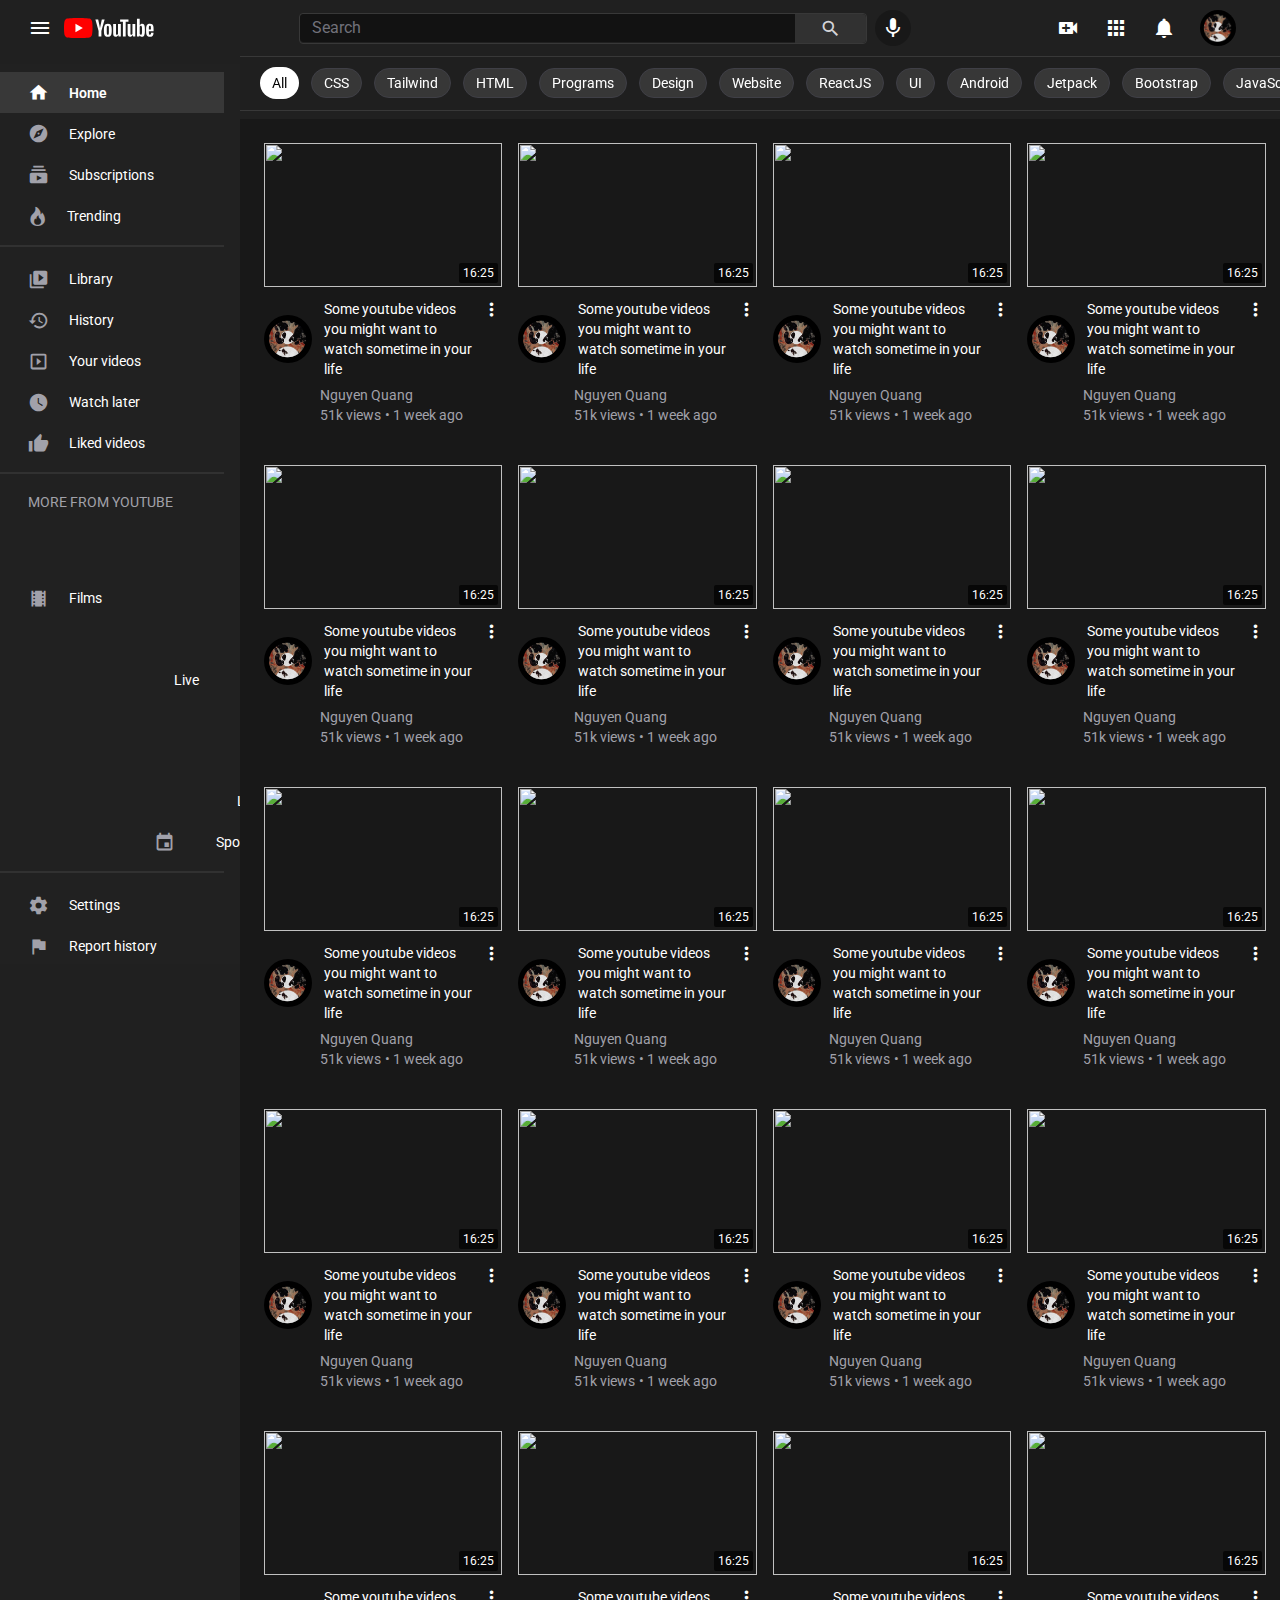
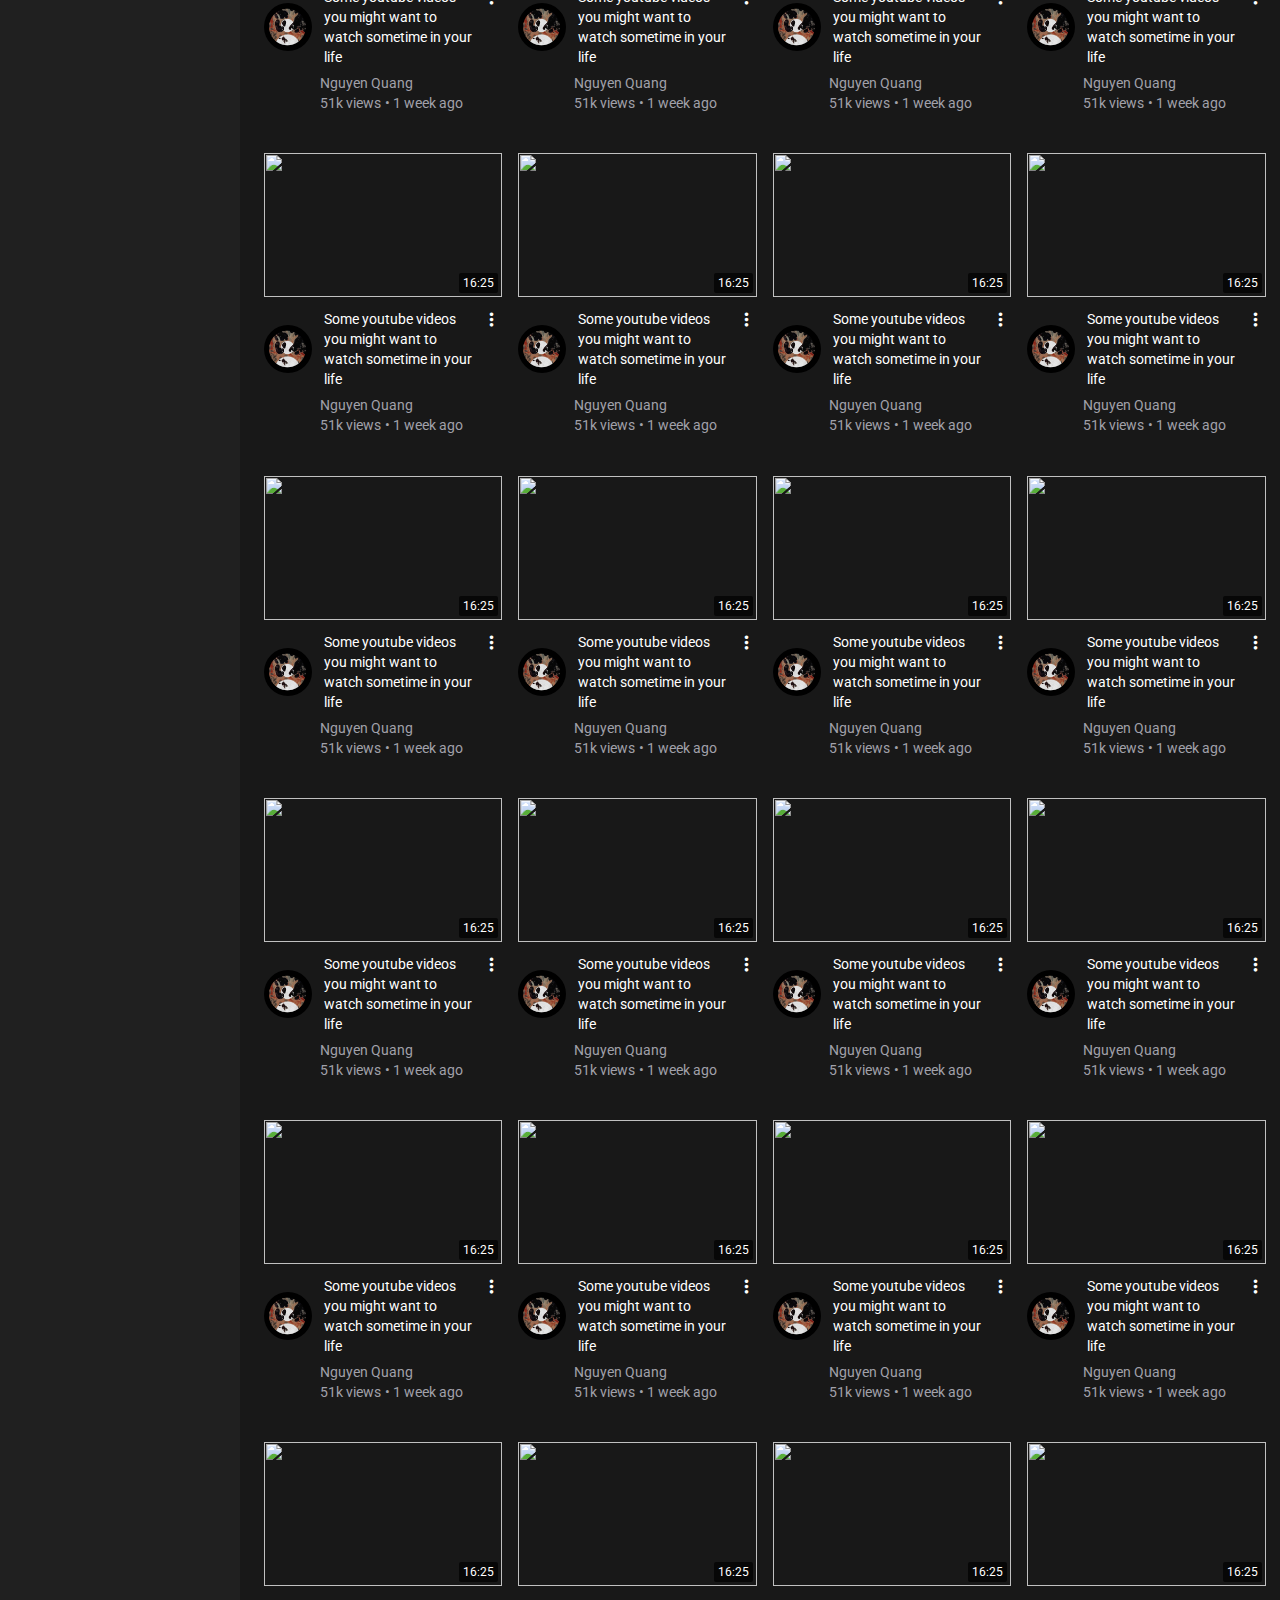
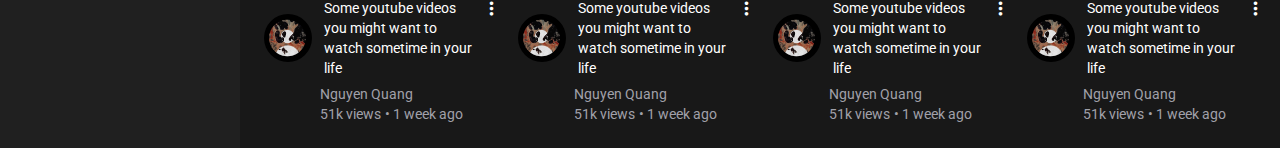
==== YouTube/public/index.html @ 0a393a11 "Initial commit" ====
<!DOCTYPE html>
<html lang="en">
<head>
    <meta charset="UTF-8">
    <meta http-equiv="X-UA-Compatible" content="IE=edge">
    <meta name="viewport" content="width=device-width, initial-scale=1.0">
    <link rel="shortcut icon" href="./assets/images/favicon1.ico" type="image/x-icon">
    <title>YouTube</title>
    <!-- <link href="https://unpkg.com/tailwindcss@^2/dist/tailwind.min.css" rel="stylesheet"> -->
    <link rel="stylesheet" href="https://cdn.jsdelivr.net/npm/bootstrap-icons@1.11.3/font/bootstrap-icons.min.css">
    <svg xmlns="http://www.w3.org/2000/svg" width="16" height="16" fill="currentColor" class="bi bi-fire" viewBox="0 0 16 16">
        <path d="M8 16c3.314 0 6-2 6-5.5 0-1.5-.5-4-2.5-6 .25 1.5-1.25 2-1.25 2C11 4 9 .5 6 0c.357 2 .5 4-2 6-1.25 1-2 2.729-2 4.5C2 14 4.686 16 8 16m0-1c-1.657 0-3-1-3-2.75 0-.75.25-2 1.25-3C6.125 10 7 10.5 7 10.5c-.375-1.25.5-3.25 2-3.5-.179 1-.25 2 1 3 .625.5 1 1.364 1 2.25C11 14 9.657 15 8 15"/>
      </svg>
    <link href="https://fonts.googleapis.com/icon?family=Material+Icons" rel="stylesheet">
    <link rel="stylesheet" href="./assets/style.css">
</head>
<body class="body">

    <!-- top fixed navbar -->
    <nav class="bg-topNavBg w-full p-1 fixed top-0 z-20">
        <!-- navbar container -->
        <div class="flex justify-between items-center px-2 sm:px-6 py-1.5 mx-auto">
            <!-- logo container -->
            <div class="flex items-center space-x-3">
                <div class="flex cursor-pointer" onclick="toggleMenu()"><i class="material-icons text-white">menu</i></div>
                <div class="w-22 h-5">
                <a href="#"><svg class="w-full h-full flex-grow" viewBox="0 0 90 20" preserveAspectRatio="xMidYMid meet" focusable="false"><g viewBox="0 0 90 20" preserveAspectRatio="xMidYMid meet" class="style-scope yt-icon"><g class="style-scope yt-icon"><path d="M27.9727 3.12324C27.6435 1.89323 26.6768 0.926623 25.4468 0.597366C23.2197 2.24288e-07 14.285 0 14.285 0C14.285 0 5.35042 2.24288e-07 3.12323 0.597366C1.89323 0.926623 0.926623 1.89323 0.597366 3.12324C2.24288e-07 5.35042 0 10 0 10C0 10 2.24288e-07 14.6496 0.597366 16.8768C0.926623 18.1068 1.89323 19.0734 3.12323 19.4026C5.35042 20 14.285 20 14.285 20C14.285 20 23.2197 20 25.4468 19.4026C26.6768 19.0734 27.6435 18.1068 27.9727 16.8768C28.5701 14.6496 28.5701 10 28.5701 10C28.5701 10 28.5677 5.35042 27.9727 3.12324Z" fill="#FF0000" class="style-scope yt-icon"></path><path d="M11.4253 14.2854L18.8477 10.0004L11.4253 5.71533V14.2854Z" fill="white" class="style-scope yt-icon"></path></g><g class="style-scope yt-icon"><g id="youtube-paths" fill="white" class="style-scope yt-icon"><path d="M34.6024 13.0036L31.3945 1.41846H34.1932L35.3174 6.6701C35.6043 7.96361 35.8136 9.06662 35.95 9.97913H36.0323C36.1264 9.32532 36.3381 8.22937 36.665 6.68892L37.8291 1.41846H40.6278L37.3799 13.0036V18.561H34.6001V13.0036H34.6024Z" class="style-scope yt-icon"></path><path d="M41.4697 18.1937C40.9053 17.8127 40.5031 17.22 40.2632 16.4157C40.0257 15.6114 39.9058 14.5437 39.9058 13.2078V11.3898C39.9058 10.0422 40.0422 8.95805 40.315 8.14196C40.5878 7.32588 41.0135 6.72851 41.592 6.35457C42.1706 5.98063 42.9302 5.79248 43.871 5.79248C44.7976 5.79248 45.5384 5.98298 46.0981 6.36398C46.6555 6.74497 47.0647 7.34234 47.3234 8.15137C47.5821 8.96275 47.7115 10.0422 47.7115 11.3898V13.2078C47.7115 14.5437 47.5845 15.6161 47.3329 16.4251C47.0812 17.2365 46.672 17.8292 46.1075 18.2031C45.5431 18.5771 44.7764 18.7652 43.8098 18.7652C42.8126 18.7675 42.0342 18.5747 41.4697 18.1937ZM44.6353 16.2323C44.7905 15.8231 44.8705 15.1575 44.8705 14.2309V10.3292C44.8705 9.43077 44.7929 8.77225 44.6353 8.35833C44.4777 7.94206 44.2026 7.7351 43.8074 7.7351C43.4265 7.7351 43.156 7.94206 43.0008 8.35833C42.8432 8.77461 42.7656 9.43077 42.7656 10.3292V14.2309C42.7656 15.1575 42.8408 15.8254 42.9914 16.2323C43.1419 16.6415 43.4123 16.8461 43.8074 16.8461C44.2026 16.8461 44.4777 16.6415 44.6353 16.2323Z" class="style-scope yt-icon"></path><path d="M56.8154 18.5634H54.6094L54.3648 17.03H54.3037C53.7039 18.1871 52.8055 18.7656 51.6061 18.7656C50.7759 18.7656 50.1621 18.4928 49.767 17.9496C49.3719 17.4039 49.1743 16.5526 49.1743 15.3955V6.03751H51.9942V15.2308C51.9942 15.7906 52.0553 16.188 52.1776 16.4256C52.2999 16.6631 52.5045 16.783 52.7914 16.783C53.036 16.783 53.2712 16.7078 53.497 16.5573C53.7228 16.4067 53.8874 16.2162 53.9979 15.9858V6.03516H56.8154V18.5634Z" class="style-scope yt-icon"></path><path d="M64.4755 3.68758H61.6768V18.5629H58.9181V3.68758H56.1194V1.42041H64.4755V3.68758Z" class="style-scope yt-icon"></path><path d="M71.2768 18.5634H69.0708L68.8262 17.03H68.7651C68.1654 18.1871 67.267 18.7656 66.0675 18.7656C65.2373 18.7656 64.6235 18.4928 64.2284 17.9496C63.8333 17.4039 63.6357 16.5526 63.6357 15.3955V6.03751H66.4556V15.2308C66.4556 15.7906 66.5167 16.188 66.639 16.4256C66.7613 16.6631 66.9659 16.783 67.2529 16.783C67.4974 16.783 67.7326 16.7078 67.9584 16.5573C68.1842 16.4067 68.3488 16.2162 68.4593 15.9858V6.03516H71.2768V18.5634Z" class="style-scope yt-icon"></path><path d="M80.609 8.0387C80.4373 7.24849 80.1621 6.67699 79.7812 6.32186C79.4002 5.96674 78.8757 5.79035 78.2078 5.79035C77.6904 5.79035 77.2059 5.93616 76.7567 6.23014C76.3075 6.52412 75.9594 6.90747 75.7148 7.38489H75.6937V0.785645H72.9773V18.5608H75.3056L75.5925 17.3755H75.6537C75.8724 17.7988 76.1993 18.1304 76.6344 18.3774C77.0695 18.622 77.554 18.7443 78.0855 18.7443C79.038 18.7443 79.7412 18.3045 80.1904 17.4272C80.6396 16.5476 80.8653 15.1765 80.8653 13.3092V11.3266C80.8653 9.92722 80.7783 8.82892 80.609 8.0387ZM78.0243 13.1492C78.0243 14.0617 77.9867 14.7767 77.9114 15.2941C77.8362 15.8115 77.7115 16.1808 77.5328 16.3971C77.3564 16.6158 77.1165 16.724 76.8178 16.724C76.585 16.724 76.371 16.6699 76.1734 16.5594C75.9759 16.4512 75.816 16.2866 75.6937 16.0702V8.96062C75.7877 8.6196 75.9524 8.34209 76.1852 8.12337C76.4157 7.90465 76.6697 7.79646 76.9401 7.79646C77.2271 7.79646 77.4481 7.90935 77.6034 8.13278C77.7609 8.35855 77.8691 8.73485 77.9303 9.26636C77.9914 9.79787 78.022 10.5528 78.022 11.5335V13.1492H78.0243Z" class="style-scope yt-icon"></path><path d="M84.8657 13.8712C84.8657 14.6755 84.8892 15.2776 84.9363 15.6798C84.9833 16.0819 85.0821 16.3736 85.2326 16.5594C85.3831 16.7428 85.6136 16.8345 85.9264 16.8345C86.3474 16.8345 86.639 16.6699 86.7942 16.343C86.9518 16.0161 87.0365 15.4705 87.0506 14.7085L89.4824 14.8519C89.4965 14.9601 89.5035 15.1106 89.5035 15.3011C89.5035 16.4582 89.186 17.3237 88.5534 17.8952C87.9208 18.4667 87.0247 18.7536 85.8676 18.7536C84.4777 18.7536 83.504 18.3185 82.9466 17.446C82.3869 16.5735 82.1094 15.2259 82.1094 13.4008V11.2136C82.1094 9.33452 82.3987 7.96105 82.9772 7.09558C83.5558 6.2301 84.5459 5.79736 85.9499 5.79736C86.9165 5.79736 87.6597 5.97375 88.1771 6.32888C88.6945 6.684 89.059 7.23433 89.2707 7.98457C89.4824 8.7348 89.5882 9.76961 89.5882 11.0913V13.2362H84.8657V13.8712ZM85.2232 7.96811C85.0797 8.14449 84.9857 8.43377 84.9363 8.83593C84.8892 9.2381 84.8657 9.84722 84.8657 10.6657V11.5641H86.9283V10.6657C86.9283 9.86133 86.9001 9.25221 86.846 8.83593C86.7919 8.41966 86.6931 8.12803 86.5496 7.95635C86.4062 7.78702 86.1851 7.7 85.8864 7.7C85.5854 7.70235 85.3643 7.79172 85.2232 7.96811Z" class="style-scope yt-icon"></path></g></g></g></svg>
                </a>
                </div>
            </div>
            <!-- search container -->
            <div class="hidden md:flex items-center space-x-2 w-1/2">
                <!-- input box -->
                <div class="flex items-center flex-auto justify-between rounded border border-sideBarHoverBg">
                    <input class="bg-searchBarBg w-full rounded-l outline-none border-none p-0.5 pl-3 text-white placeholder-gray-500" type="text" placeholder="Search">
                    
                    <i class="material-icons md-21 text-center rounded-r text-gray-300 hover:text-white p-1 w-20 bg-searchIconBg cursor-pointer">search</i>
                </div>
                <div class="flex items-center justify-center w-9 h-9 rounded-full bg-mainBg cursor-pointer">
                    <i class="material-icons text-white">mic</i>
                </div>
            </div>

            <!-- right icons container  -->
            <div class="flex items-center space-x-3 sm:space-x-6 pr-4">
                <i class="material-icons text-white cursor-pointer">video_call</i>
                <i class="material-icons text-white cursor-pointer">apps</i>
                <i class="material-icons text-white cursor-pointer">notifications</i>

                <img class="w-9 h-9 rounded-full object-cover cursor-pointer" src="./assets/images/not_author.png" alt="" draggable="false">
            </div>

        </div>
    </nav>
    <!-- navbar ends here -->

    <!-- main container -->
    <div class="flex flex-row">
        <!-- left sidebar fixed -->
        <div class="sidebar" id="sideBar">
            <!-- main home explore btns -->
            <div class="flex flex-col w-full mb-2">
                <a href="index.html">
                    <div class="flex items-center space-x-5 bg-sideBarHoverBg px-7 py-2.5 cursor-pointer">
                        <i class="material-icons text-white md-21">home</i>
                        <h2 class="text-sm font-semibold text-white">Home</h2>
                    </div>
                </a>

                <div class="flex items-center space-x-5 hover:bg-sideBarHoverBg px-7 py-2.5 cursor-pointer">
                    <i class="material-icons text-gray-400 md-21">explore</i>
                    <h2 class="text-sm text-white">Explore</h2>
                </div>

                <div class="flex items-center space-x-5 hover:bg-sideBarHoverBg px-7 py-2.5 cursor-pointer">
                    <i class="material-icons text-gray-400 md-21">subscriptions</i>
                    <h2 class="text-sm text-white">Subscriptions</h2>
                </div>

                <a href="trending.html">
                    <div class = "flex items-center space-x-5 hover:bg-sideBarHoverBg px-7 py-2.5 cursor-pointer">
                        <i class="bi bi-fire material-icons text-gray-400 md-21" style="font-size: 1.2rem;"></i>
                        <h2 class="text-sm text-white">Trending</h2>
                    </div>                    
                </a>

            </div>

            <div class="border border-searchIconBg"></div>

            <!-- library history btns -->
            <div class="flex flex-col w-full mb-2 mt-3">

                <div class="flex items-center space-x-5 hover:bg-sideBarHoverBg px-7 py-2.5 cursor-pointer">
                    <i class="material-icons text-gray-400 md-21">video_library</i>
                    <h2 class="text-sm text-white">Library</h2>
                </div>

                <div class="flex items-center space-x-5 hover:bg-sideBarHoverBg px-7 py-2.5 cursor-pointer">
                    <i class="material-icons text-gray-400 md-21">history</i>
                    <h2 class="text-sm text-white">History</h2>
                </div>

                <div class="flex items-center space-x-5 hover:bg-sideBarHoverBg px-7 py-2.5 cursor-pointer">
                    <i class="material-icons text-gray-400 md-21">slideshow</i>
                    <h2 class="text-sm text-white">Your videos</h2>
                </div>

                <div class="flex items-center space-x-5 hover:bg-sideBarHoverBg px-7 py-2.5 cursor-pointer">
                    <i class="material-icons text-gray-400 md-21">watch_later</i>
                    <h2 class="text-sm text-white">Watch later</h2>
                </div>

                <div class="flex items-center space-x-5 hover:bg-sideBarHoverBg px-7 py-2.5 cursor-pointer">
                    <i class="material-icons text-gray-400 md-21">thumb_up</i>
                    <h2 class="text-sm text-white">Liked videos</h2>
                </div>

            </div>

            <div class="border border-searchIconBg"></div>

            <!-- library history btns -->
            <div class="flex flex-col w-full mb-2 mt-3">
                <h2 class="uppercase text-sm px-7 py-1.5 text-gray-400">more from youtube</h2>

                <div class="flex items-center space-x-5 hover:bg-sideBarHoverBg px-7 py-2.5 cursor-pointer">
                    <i class="material-icons text-gray-400 md-21">smart_display</i>
                    <h2 class="text-sm text-white">YouTube Premium</h2>
                </div>

                <div class="flex items-center space-x-5 hover:bg-sideBarHoverBg px-7 py-2.5 cursor-pointer">
                    <i class="material-icons text-gray-400 md-21">theaters</i>
                    <h2 class="text-sm text-white">Films</h2>
                </div>

                <div class="flex items-center space-x-5 hover:bg-sideBarHoverBg px-7 py-2.5 cursor-pointer">
                    <i class="material-icons text-gray-400 md-21">sports_esports</i>
                    <h2 class="text-sm text-white">Gaming</h2>
                </div>

                <div class="flex items-center space-x-5 hover:bg-sideBarHoverBg px-7 py-2.5 cursor-pointer">
                    <i class="material-icons text-gray-400 md-21">stream</i>
                    <h2 class="text-sm text-white">Live</h2>
                </div>

                <div class="flex items-center space-x-5 hover:bg-sideBarHoverBg px-7 py-2.5 cursor-pointer">
                    <i class="material-icons text-gray-400 md-21">dry_cleaning</i>
                    <h2 class="text-sm text-white">Fashion & beauty</h2>
                </div>

                <div class="flex items-center space-x-5 hover:bg-sideBarHoverBg px-7 py-2.5 cursor-pointer">
                    <i class="material-icons text-gray-400 md-21">lightbulb</i>
                    <h2 class="text-sm text-white">Learning</h2>
                </div>

                <div class="flex items-center space-x-5 hover:bg-sideBarHoverBg px-7 py-2.5 cursor-pointer">
                    <i class="material-icons text-gray-400 md-21">emoji_events</i>
                    <h2 class="text-sm text-white">Sport</h2>
                </div>

            </div>

            <div class="border border-searchIconBg"></div>

            <!-- settings support btns -->
            <div class="flex flex-col w-full mb-2 mt-3">

                <div class="flex items-center space-x-5 hover:bg-sideBarHoverBg px-7 py-2.5 cursor-pointer">
                    <i class="material-icons text-gray-400 md-21">settings</i>
                    <h2 class="text-sm text-white">Settings</h2>
                </div>

                <div class="flex items-center space-x-5 hover:bg-sideBarHoverBg px-7 py-2.5 cursor-pointer">
                    <i class="material-icons text-gray-400 md-21">flag</i>
                    <h2 class="text-sm text-white">Report history</h2>
                </div>

                <div class="flex items-center space-x-5 hover:bg-sideBarHoverBg px-7 py-2.5 cursor-pointer">
                    <i class="material-icons text-gray-400 md-21">help</i>
                    <h2 class="text-sm text-white">Help</h2>
                </div>

                <div class="flex items-center space-x-5 hover:bg-sideBarHoverBg px-7 py-2.5 cursor-pointer">
                    <i class="material-icons text-gray-400 md-21">feedback</i>
                    <h2 class="text-sm text-white">Send feedback</h2>
                </div>
            </div>

            <div class="border border-searchIconBg"></div>

            <!-- about press -->
            <div class="flex flex-col px-6 py-2">
                <div class="flex flex-wrap space-x-2">
                    <a class="text-xs text-gray-400" href="">About</a>
                    <a class="text-xs text-gray-400" href="">Press</a>
                    <a class="text-xs text-gray-400" href="">Copyright</a>
                    </div>
                    <div class="flex flex-wrap space-x-2">
                    <a class="text-xs text-gray-400" href="">Contact us</a>
                    <a class="text-xs text-gray-400" href="">Creator</a>
                    <a class="text-xs text-gray-400" href="">Advertise</a>
                    </div>
                    <a class="text-xs text-gray-400" href="">Developers</a>
            </div>

            <!-- terms privacy -->
            <div class="flex flex-col px-6 py-2">
                <div class="flex flex-wrap space-x-2">
                    <a class="text-xs text-gray-400" href="">Terms</a>
                    <a class="text-xs text-gray-400" href="">Privacy</a>
                    <a class="text-xs text-gray-400" href="">Policy & Safety</a>
                    </div>
                    <a class="text-xs text-gray-400" href="">How YouTube works</a>
                    <a class="text-xs text-gray-400" href="">Test new features</a>
            </div>
            
            <!-- copyright -->
            <span class="text-gray-500 text-xs px-6 py-2">&copy; 2021 Google LLC</span>

        </div>

        <!-- main videos container -->
        <div class="flex flex-col lg:ml-60 w-full lg:w-4/5 xl:w-5/6" id="stupid_class_name">

        <!-- tags pills fixed navbar -->
        <div class="tags-container">

            <!-- one pill -->
            <a href="#" class="text-sm bg-white py-1.5 px-3 rounded-full text-black">All</a>
            <a href="#" class="text-sm bg-pillsBg hover:bg-gray-700 py-1 px-3 rounded-full text-white border border-gray-700 transition duration-150">CSS</a>
            <a href="#" class="text-sm bg-pillsBg hover:bg-gray-700 py-1 px-3 rounded-full text-white border border-gray-700 transition duration-150">Tailwind</a>
            <a href="#" class="text-sm bg-pillsBg hover:bg-gray-700 py-1 px-3 rounded-full text-white border border-gray-700 transition duration-150">HTML</a>
            <a href="#" class="text-sm bg-pillsBg hover:bg-gray-700 py-1 px-3 rounded-full text-white border border-gray-700 transition duration-150">Programs</a>
            <a href="#" class="text-sm bg-pillsBg hover:bg-gray-700 py-1 px-3 rounded-full text-white border border-gray-700 transition duration-150">Design</a>
            <a href="#" class="text-sm bg-pillsBg hover:bg-gray-700 py-1 px-3 rounded-full text-white border border-gray-700 transition duration-150">Website</a>
            <a href="#" class="text-sm bg-pillsBg hover:bg-gray-700 py-1 px-3 rounded-full text-white border border-gray-700 transition duration-150">ReactJS</a>
            <a href="#" class="text-sm bg-pillsBg hover:bg-gray-700 py-1 px-3 rounded-full text-white border border-gray-700 transition duration-150">UI</a>
            <a href="#" class="text-sm bg-pillsBg hover:bg-gray-700 py-1 px-3 rounded-full text-white border border-gray-700 transition duration-150">Android</a>
            <a href="#" class="text-sm bg-pillsBg hover:bg-gray-700 py-1 px-3 rounded-full text-white border border-gray-700 transition duration-150">Jetpack</a>
            <a href="#" class="text-sm bg-pillsBg hover:bg-gray-700 py-1 px-3 rounded-full text-white border border-gray-700 transition duration-150">Bootstrap</a>
            <a href="#" class="text-sm bg-pillsBg hover:bg-gray-700 py-1 px-3 rounded-full text-white border border-gray-700 transition duration-150">JavaScript</a>
            <a href="#" class="text-sm bg-pillsBg hover:bg-gray-700 py-1 px-3 rounded-full text-white border border-gray-700 transition duration-150">PHP</a>
            <a href="#" class="text-sm bg-pillsBg hover:bg-gray-700 py-1 px-3 rounded-full text-white border border-gray-700 transition duration-150">Git</a>
            <a href="#" class="text-sm bg-pillsBg hover:bg-gray-700 py-1.5 px-3 rounded-full text-white border border-gray-700 transition duration-150">SQL</a>
            <a href="#" class="text-sm bg-pillsBg hover:bg-gray-700 py-1.5 px-3 rounded-full text-white border border-gray-700 transition duration-150">React</a>
            <a href="#" class="text-sm bg-pillsBg hover:bg-gray-700 py-1.5 px-3 rounded-full text-white border border-gray-700 transition duration-150">Flutter</a>
            <a href="#" class="text-sm bg-pillsBg hover:bg-gray-700 py-1.5 px-3 rounded-full text-white border border-gray-700 transition duration-150">Tech</a>
            <a href="#" class="text-sm bg-pillsBg hover:bg-gray-700 py-1.5 px-3 rounded-full text-white border border-gray-700 transition duration-150">Java</a>
        </div>

        <!-- videos container grid layout -->
        <div class="videos-container" id="videos-container">
            <!-- one video card -->
            <div class="flex flex-col space-y-3 cursor-pointer">
                <!-- thumbnail -->
                <a href="#">
                    <div class="relative h-52 sm:h-36 w-full">
                    <img class="relative h-full w-full object-cover" src="../public/assests/images/ganesh.jpg" alt="">
                    <span class="absolute right-1 bottom-1 p-0.5 px-1 rounded-sm bg-black text-white text-xs bg-opacity-70">38:38</span>
                    </div>
                </a>
                <!-- video details -->
                <div class="flex flex-col flex-auto space-y-1.5 mb-3">

                <div class="flex items-center space-x-3">
                    <!-- channel logo -->
                    <img class="w-12 h-12 rounded-full object-cover cursor-pointer" src="./assets/images/not_author.png" alt="">
                    <div class="flex items-start">
                    <a href="#" class="text-sm text-bold text-white pr-1">Lorem ipsum dolor sit amet consectetur adipisicing.</a>
                    <i class="material-icons text-white md-21">more_vert</i>
                    </div>
                </div>

                <!-- channel link and meta data -->
                <div class="flex flex-col pl-1 sm:pl-0 ml-14">
                    <a href="" class="text-gray-400 text-sm hover:text-white">Jhon Doe</a>
                    <div class="flex space-x-1">
                        <span class="text-sm text-gray-400">74K views</span>
                        <span class="text-sm text-gray-400">• 1 month ago</span>
                    </div>
                </div>
                </div>
            </div>
        </div>

        </div>
    </div>

<script src="./assets/script.js"></script>
</body>
</html>
---- YouTube/public/assets/style.css ----
@import url('https://fonts.googleapis.com/css2?family=Roboto:wght@100;300;400;500;700&display=swap');

/*! tailwindcss v2.2.7 | MIT License | https://tailwindcss.com */

/*! modern-normalize v1.1.0 | MIT License | https://github.com/sindresorhus/modern-normalize */

/*
Document
========
*/

/**
Use a better box model (opinionated).
*/

*,
::before,
::after {
  box-sizing: border-box;
}

/**
Use a more readable tab size (opinionated).
*/

html {
  -moz-tab-size: 4;
  -o-tab-size: 4;
     tab-size: 4;
}

/**
1. Correct the line height in all browsers.
2. Prevent adjustments of font size after orientation changes in iOS.
*/

html {
  line-height: 1.15;
  /* 1 */
  -webkit-text-size-adjust: 100%;
  /* 2 */
}

/*
Sections
========
*/

/**
Remove the margin in all browsers.
*/

body {
  margin: 0;
}

/**
Improve consistency of default fonts in all browsers. (https://github.com/sindresorhus/modern-normalize/issues/3)
*/

body {
  font-family:
		system-ui,
		-apple-system, /* Firefox supports this but not yet `system-ui` */
		'Segoe UI',
		Roboto,
		Helvetica,
		Arial,
		sans-serif,
		'Apple Color Emoji',
		'Segoe UI Emoji';
}

/*
Grouping content
================
*/

/**
1. Add the correct height in Firefox.
2. Correct the inheritance of border color in Firefox. (https://bugzilla.mozilla.org/show_bug.cgi?id=190655)
*/

hr {
  height: 0;
  /* 1 */
  color: inherit;
  /* 2 */
}

/*
Text-level semantics
====================
*/

/**
Add the correct text decoration in Chrome, Edge, and Safari.
*/

abbr[title] {
  -webkit-text-decoration: underline dotted;
          text-decoration: underline dotted;
}

/**
Add the correct font weight in Edge and Safari.
*/

b,
strong {
  font-weight: bolder;
}

/**
1. Improve consistency of default fonts in all browsers. (https://github.com/sindresorhus/modern-normalize/issues/3)
2. Correct the odd 'em' font sizing in all browsers.
*/

code,
kbd,
samp,
pre {
  font-family:
		ui-monospace,
		SFMono-Regular,
		Consolas,
		'Liberation Mono',
		Menlo,
		monospace;
  /* 1 */
  font-size: 1em;
  /* 2 */
}

/**
Add the correct font size in all browsers.
*/

small {
  font-size: 80%;
}

/**
Prevent 'sub' and 'sup' elements from affecting the line height in all browsers.
*/

sub,
sup {
  font-size: 75%;
  line-height: 0;
  position: relative;
  vertical-align: baseline;
}

sub {
  bottom: -0.25em;
}

sup {
  top: -0.5em;
}

/*
Tabular data
============
*/

/**
1. Remove text indentation from table contents in Chrome and Safari. (https://bugs.chromium.org/p/chromium/issues/detail?id=999088, https://bugs.webkit.org/show_bug.cgi?id=201297)
2. Correct table border color inheritance in all Chrome and Safari. (https://bugs.chromium.org/p/chromium/issues/detail?id=935729, https://bugs.webkit.org/show_bug.cgi?id=195016)
*/

table {
  text-indent: 0;
  /* 1 */
  border-color: inherit;
  /* 2 */
}

/*
Forms
=====
*/

/**
1. Change the font styles in all browsers.
2. Remove the margin in Firefox and Safari.
*/

button,
input,
optgroup,
select,
textarea {
  font-family: inherit;
  /* 1 */
  font-size: 100%;
  /* 1 */
  line-height: 1.15;
  /* 1 */
  margin: 0;
  /* 2 */
}

/**
Remove the inheritance of text transform in Edge and Firefox.
1. Remove the inheritance of text transform in Firefox.
*/

button,
select {
  /* 1 */
  text-transform: none;
}

/**
Correct the inability to style clickable types in iOS and Safari.
*/

button,
[type='button'] {
  -webkit-appearance: button;
}

/**
Remove the inner border and padding in Firefox.
*/

/**
Restore the focus styles unset by the previous rule.
*/

/**
Remove the additional ':invalid' styles in Firefox.
See: https://github.com/mozilla/gecko-dev/blob/2f9eacd9d3d995c937b4251a5557d95d494c9be1/layout/style/res/forms.css#L728-L737
*/

/**
Remove the padding so developers are not caught out when they zero out 'fieldset' elements in all browsers.
*/

legend {
  padding: 0;
}

/**
Add the correct vertical alignment in Chrome and Firefox.
*/

progress {
  vertical-align: baseline;
}

/**
Correct the cursor style of increment and decrement buttons in Safari.
*/

/**
1. Correct the odd appearance in Chrome and Safari.
2. Correct the outline style in Safari.
*/

[type='search'] {
  -webkit-appearance: textfield;
  /* 1 */
  outline-offset: -2px;
  /* 2 */
}

/**
Remove the inner padding in Chrome and Safari on macOS.
*/

/**
1. Correct the inability to style clickable types in iOS and Safari.
2. Change font properties to 'inherit' in Safari.
*/

/*
Interactive
===========
*/

/*
Add the correct display in Chrome and Safari.
*/

summary {
  display: list-item;
}

/**
 * Manually forked from SUIT CSS Base: https://github.com/suitcss/base
 * A thin layer on top of normalize.css that provides a starting point more
 * suitable for web applications.
 */

/**
 * Removes the default spacing and border for appropriate elements.
 */

blockquote,
dl,
dd,
h1,
h2,
h3,
h4,
h5,
h6,
hr,
figure,
p,
pre {
  margin: 0;
}

button {
  background-color: transparent;
  background-image: none;
}

fieldset {
  margin: 0;
  padding: 0;
}

ol,
ul {
  list-style: none;
  margin: 0;
  padding: 0;
}

/**
 * Tailwind custom reset styles
 */

/**
 * 1. Use the user's configured `sans` font-family (with Tailwind's default
 *    sans-serif font stack as a fallback) as a sane default.
 * 2. Use Tailwind's default "normal" line-height so the user isn't forced
 *    to override it to ensure consistency even when using the default theme.
 */

html {
  font-family: ui-sans-serif, system-ui, -apple-system, BlinkMacSystemFont, "Segoe UI", Roboto, "Helvetica Neue", Arial, "Noto Sans", sans-serif, "Apple Color Emoji", "Segoe UI Emoji", "Segoe UI Symbol", "Noto Color Emoji";
  /* 1 */
  line-height: 1.5;
  /* 2 */
}

/**
 * Inherit font-family and line-height from `html` so users can set them as
 * a class directly on the `html` element.
 */

body {
  font-family: inherit;
  line-height: inherit;
}

/**
 * 1. Prevent padding and border from affecting element width.
 *
 *    We used to set this in the html element and inherit from
 *    the parent element for everything else. This caused issues
 *    in shadow-dom-enhanced elements like <details> where the content
 *    is wrapped by a div with box-sizing set to `content-box`.
 *
 *    https://github.com/mozdevs/cssremedy/issues/4
 *
 *
 * 2. Allow adding a border to an element by just adding a border-width.
 *
 *    By default, the way the browser specifies that an element should have no
 *    border is by setting it's border-style to `none` in the user-agent
 *    stylesheet.
 *
 *    In order to easily add borders to elements by just setting the `border-width`
 *    property, we change the default border-style for all elements to `solid`, and
 *    use border-width to hide them instead. This way our `border` utilities only
 *    need to set the `border-width` property instead of the entire `border`
 *    shorthand, making our border utilities much more straightforward to compose.
 *
 *    https://github.com/tailwindcss/tailwindcss/pull/116
 */

*,
::before,
::after {
  box-sizing: border-box;
  /* 1 */
  border-width: 0;
  /* 2 */
  border-style: solid;
  /* 2 */
  border-color: currentColor;
  /* 2 */
}

/*
 * Ensure horizontal rules are visible by default
 */

hr {
  border-top-width: 1px;
}

/**
 * Undo the `border-style: none` reset that Normalize applies to images so that
 * our `border-{width}` utilities have the expected effect.
 *
 * The Normalize reset is unnecessary for us since we default the border-width
 * to 0 on all elements.
 *
 * https://github.com/tailwindcss/tailwindcss/issues/362
 */

img {
  border-style: solid;
}

textarea {
  resize: vertical;
}

input::-moz-placeholder, textarea::-moz-placeholder {
  opacity: 1;
  color: #a1a1aa;
}

input:-ms-input-placeholder, textarea:-ms-input-placeholder {
  opacity: 1;
  color: #a1a1aa;
}

input::placeholder,
textarea::placeholder {
  opacity: 1;
  color: #a1a1aa;
}

button {
  cursor: pointer;
}

table {
  border-collapse: collapse;
}

h1,
h2,
h3,
h4,
h5,
h6 {
  font-size: inherit;
  font-weight: inherit;
}

/**
 * Reset links to optimize for opt-in styling instead of
 * opt-out.
 */

a {
  color: inherit;
  text-decoration: inherit;
}

/**
 * Reset form element properties that are easy to forget to
 * style explicitly so you don't inadvertently introduce
 * styles that deviate from your design system. These styles
 * supplement a partial reset that is already applied by
 * normalize.css.
 */

button,
input,
optgroup,
select,
textarea {
  padding: 0;
  line-height: inherit;
  color: inherit;
}

/**
 * Use the configured 'mono' font family for elements that
 * are expected to be rendered with a monospace font, falling
 * back to the system monospace stack if there is no configured
 * 'mono' font family.
 */

pre,
code,
kbd,
samp {
  font-family: ui-monospace, SFMono-Regular, Menlo, Monaco, Consolas, "Liberation Mono", "Courier New", monospace;
}

/**
 * 1. Make replaced elements `display: block` by default as that's
 *    the behavior you want almost all of the time. Inspired by
 *    CSS Remedy, with `svg` added as well.
 *
 *    https://github.com/mozdevs/cssremedy/issues/14
 * 
 * 2. Add `vertical-align: middle` to align replaced elements more
 *    sensibly by default when overriding `display` by adding a
 *    utility like `inline`.
 *
 *    This can trigger a poorly considered linting error in some
 *    tools but is included by design.
 * 
 *    https://github.com/jensimmons/cssremedy/issues/14#issuecomment-634934210
 */

img,
svg,
video,
canvas,
audio,
iframe,
embed,
object {
  display: block;
  /* 1 */
  vertical-align: middle;
  /* 2 */
}

/**
 * Constrain images and videos to the parent width and preserve
 * their intrinsic aspect ratio.
 *
 * https://github.com/mozdevs/cssremedy/issues/14
 */

img,
video {
  max-width: 100%;
  height: auto;
}

/**
 * Ensure the default browser behavior of the `hidden` attribute.
 */

[hidden] {
  display: none;
}

*, ::before, ::after{
  --tw-border-opacity: 1;
  border-color: rgba(228, 228, 231, var(--tw-border-opacity));
}

*{
  scrollbar-color: initial;
  scrollbar-width: initial;
}

.container{
  width: 100%;
}

@media (min-width: 640px){
  .container{
    max-width: 640px;
  }
}

@media (min-width: 768px){
  .container{
    max-width: 768px;
  }
}

@media (min-width: 1024px){
  .container{
    max-width: 1024px;
  }
}

@media (min-width: 1280px){
  .container{
    max-width: 1280px;
  }
}

@media (min-width: 1536px){
  .container{
    max-width: 1536px;
  }
}

.fixed{
  position: fixed;
}

.absolute{
  position: absolute;
}

.relative{
  position: relative;
}

.top-0{
  top: 0px;
}

.right-1{
  right: 0.25rem;
}

.bottom-1{
  bottom: 0.25rem;
}

.z-20{
  z-index: 20;
}

.mx-auto{
  margin-left: auto;
  margin-right: auto;
}

.mt-3{
  margin-top: 0.75rem;
}

.mb-2{
  margin-bottom: 0.5rem;
}

.mb-3{
  margin-bottom: 0.75rem;
}

.ml-14{
  margin-left: 3.5rem;
}

.flex{
  display: flex;
}

.table{
  display: table;
}

.grid{
  display: grid;
}

.hidden{
  display: none;
}

.h-5{
  height: 1.25rem;
}

.h-9{
  height: 2.25rem;
}

.h-12{
  height: 3rem;
}

.h-52{
  height: 13rem;
}

.h-full{
  height: 100%;
}

.h-screen{
  height: 100vh;
}

.w-9{
  width: 2.25rem;
}

.w-12{
  width: 3rem;
}

.w-20{
  width: 5rem;
}

.w-1\/2{
  width: 50%;
}

.w-full{
  width: 100%;
}

.flex-auto{
  flex: 1 1 auto;
}

.flex-grow{
  flex-grow: 1;
}

@-webkit-keyframes spin{
  to{
    transform: rotate(360deg);
  }
}

@keyframes spin{
  to{
    transform: rotate(360deg);
  }
}

@-webkit-keyframes ping{
  75%, 100%{
    transform: scale(2);
    opacity: 0;
  }
}

@keyframes ping{
  75%, 100%{
    transform: scale(2);
    opacity: 0;
  }
}

@-webkit-keyframes pulse{
  50%{
    opacity: .5;
  }
}

@keyframes pulse{
  50%{
    opacity: .5;
  }
}

@-webkit-keyframes bounce{
  0%, 100%{
    transform: translateY(-25%);
    -webkit-animation-timing-function: cubic-bezier(0.8,0,1,1);
            animation-timing-function: cubic-bezier(0.8,0,1,1);
  }

  50%{
    transform: none;
    -webkit-animation-timing-function: cubic-bezier(0,0,0.2,1);
            animation-timing-function: cubic-bezier(0,0,0.2,1);
  }
}

@keyframes bounce{
  0%, 100%{
    transform: translateY(-25%);
    -webkit-animation-timing-function: cubic-bezier(0.8,0,1,1);
            animation-timing-function: cubic-bezier(0.8,0,1,1);
  }

  50%{
    transform: none;
    -webkit-animation-timing-function: cubic-bezier(0,0,0.2,1);
            animation-timing-function: cubic-bezier(0,0,0.2,1);
  }
}

.cursor-pointer{
  cursor: pointer;
}

.flex-row{
  flex-direction: row;
}

.flex-col{
  flex-direction: column;
}

.flex-wrap{
  flex-wrap: wrap;
}

.items-start{
  align-items: flex-start;
}

.items-center{
  align-items: center;
}

.justify-center{
  justify-content: center;
}

.justify-between{
  justify-content: space-between;
}

.space-x-1 > :not([hidden]) ~ :not([hidden]){
  --tw-space-x-reverse: 0;
  margin-right: calc(0.25rem * var(--tw-space-x-reverse));
  margin-left: calc(0.25rem * calc(1 - var(--tw-space-x-reverse)));
}

.space-x-2 > :not([hidden]) ~ :not([hidden]){
  --tw-space-x-reverse: 0;
  margin-right: calc(0.5rem * var(--tw-space-x-reverse));
  margin-left: calc(0.5rem * calc(1 - var(--tw-space-x-reverse)));
}

.space-x-3 > :not([hidden]) ~ :not([hidden]){
  --tw-space-x-reverse: 0;
  margin-right: calc(0.75rem * var(--tw-space-x-reverse));
  margin-left: calc(0.75rem * calc(1 - var(--tw-space-x-reverse)));
}

.space-x-5 > :not([hidden]) ~ :not([hidden]){
  --tw-space-x-reverse: 0;
  margin-right: calc(1.25rem * var(--tw-space-x-reverse));
  margin-left: calc(1.25rem * calc(1 - var(--tw-space-x-reverse)));
}

.space-y-1 > :not([hidden]) ~ :not([hidden]){
  --tw-space-y-reverse: 0;
  margin-top: calc(0.25rem * calc(1 - var(--tw-space-y-reverse)));
  margin-bottom: calc(0.25rem * var(--tw-space-y-reverse));
}

.space-y-3 > :not([hidden]) ~ :not([hidden]){
  --tw-space-y-reverse: 0;
  margin-top: calc(0.75rem * calc(1 - var(--tw-space-y-reverse)));
  margin-bottom: calc(0.75rem * var(--tw-space-y-reverse));
}

.space-y-1\.5 > :not([hidden]) ~ :not([hidden]){
  --tw-space-y-reverse: 0;
  margin-top: calc(0.375rem * calc(1 - var(--tw-space-y-reverse)));
  margin-bottom: calc(0.375rem * var(--tw-space-y-reverse));
}

.overflow-y-auto{
  overflow-y: auto;
}

.rounded-sm{
  border-radius: 0.125rem;
}

.rounded{
  border-radius: 0.25rem;
}

.rounded-full{
  border-radius: 9999px;
}

.rounded-r{
  border-top-right-radius: 0.25rem;
  border-bottom-right-radius: 0.25rem;
}

.rounded-l{
  border-top-left-radius: 0.25rem;
  border-bottom-left-radius: 0.25rem;
}

.border{
  border-width: 1px;
}

.border-none{
  border-style: none;
}

.border-gray-700{
  --tw-border-opacity: 1;
  border-color: rgba(63, 63, 70, var(--tw-border-opacity));
}

.border-searchIconBg{
  --tw-border-opacity: 1;
  border-color: rgba(49, 49, 49, var(--tw-border-opacity));
}

.border-sideBarHoverBg{
  --tw-border-opacity: 1;
  border-color: rgba(56, 56, 56, var(--tw-border-opacity));
}

.bg-black{
  --tw-bg-opacity: 1;
  background-color: rgba(0, 0, 0, var(--tw-bg-opacity));
}

.bg-white{
  --tw-bg-opacity: 1;
  background-color: rgba(255, 255, 255, var(--tw-bg-opacity));
}

.bg-topNavBg{
  --tw-bg-opacity: 1;
  background-color: rgba(32, 32, 32, var(--tw-bg-opacity));
}

.bg-mainBg{
  --tw-bg-opacity: 1;
  background-color: rgba(24, 24, 24, var(--tw-bg-opacity));
}

.bg-sideBarBg{
  --tw-bg-opacity: 1;
  background-color: rgba(33, 33, 33, var(--tw-bg-opacity));
}

.bg-searchBarBg{
  --tw-bg-opacity: 1;
  background-color: rgba(18, 18, 18, var(--tw-bg-opacity));
}

.bg-searchIconBg{
  --tw-bg-opacity: 1;
  background-color: rgba(49, 49, 49, var(--tw-bg-opacity));
}

.bg-pillsBg{
  --tw-bg-opacity: 1;
  background-color: rgba(55, 55, 55, var(--tw-bg-opacity));
}

.bg-sideBarHoverBg{
  --tw-bg-opacity: 1;
  background-color: rgba(56, 56, 56, var(--tw-bg-opacity));
}

.hover\:bg-gray-700:hover{
  --tw-bg-opacity: 1;
  background-color: rgba(63, 63, 70, var(--tw-bg-opacity));
}

.hover\:bg-sideBarHoverBg:hover{
  --tw-bg-opacity: 1;
  background-color: rgba(56, 56, 56, var(--tw-bg-opacity));
}

.bg-opacity-70{
  --tw-bg-opacity: 0.7;
}

.object-cover{
  -o-object-fit: cover;
     object-fit: cover;
}

.p-0{
  padding: 0px;
}

.p-1{
  padding: 0.25rem;
}

.p-0\.5{
  padding: 0.125rem;
}

.px-1{
  padding-left: 0.25rem;
  padding-right: 0.25rem;
}

.px-2{
  padding-left: 0.5rem;
  padding-right: 0.5rem;
}

.px-3{
  padding-left: 0.75rem;
  padding-right: 0.75rem;
}

.px-6{
  padding-left: 1.5rem;
  padding-right: 1.5rem;
}

.px-7{
  padding-left: 1.75rem;
  padding-right: 1.75rem;
}

.py-1{
  padding-top: 0.25rem;
  padding-bottom: 0.25rem;
}

.py-2{
  padding-top: 0.5rem;
  padding-bottom: 0.5rem;
}

.py-1\.5{
  padding-top: 0.375rem;
  padding-bottom: 0.375rem;
}

.py-2\.5{
  padding-top: 0.625rem;
  padding-bottom: 0.625rem;
}

.pt-2{
  padding-top: 0.5rem;
}

.pr-1{
  padding-right: 0.25rem;
}

.pr-4{
  padding-right: 1rem;
}

.pl-1{
  padding-left: 0.25rem;
}

.pl-3{
  padding-left: 0.75rem;
}

.text-center{
  text-align: center;
}

.text-xs{
  font-size: 0.75rem;
  line-height: 1rem;
}

.text-sm{
  font-size: 0.875rem;
  line-height: 1.25rem;
}

.font-semibold{
  font-weight: 600;
}

.uppercase{
  text-transform: uppercase;
}

.text-black{
  --tw-text-opacity: 1;
  color: rgba(0, 0, 0, var(--tw-text-opacity));
}

.text-white{
  --tw-text-opacity: 1;
  color: rgba(255, 255, 255, var(--tw-text-opacity));
}

.text-gray-300{
  --tw-text-opacity: 1;
  color: rgba(212, 212, 216, var(--tw-text-opacity));
}

.text-gray-400{
  --tw-text-opacity: 1;
  color: rgba(161, 161, 170, var(--tw-text-opacity));
}

.text-gray-500{
  --tw-text-opacity: 1;
  color: rgba(113, 113, 122, var(--tw-text-opacity));
}

.hover\:text-white:hover{
  --tw-text-opacity: 1;
  color: rgba(255, 255, 255, var(--tw-text-opacity));
}

.placeholder-gray-500::-moz-placeholder{
  --tw-placeholder-opacity: 1;
  color: rgba(113, 113, 122, var(--tw-placeholder-opacity));
}

.placeholder-gray-500:-ms-input-placeholder{
  --tw-placeholder-opacity: 1;
  color: rgba(113, 113, 122, var(--tw-placeholder-opacity));
}

.placeholder-gray-500::placeholder{
  --tw-placeholder-opacity: 1;
  color: rgba(113, 113, 122, var(--tw-placeholder-opacity));
}

*, ::before, ::after{
  --tw-shadow: 0 0 #0000;
}

.outline-none{
  outline: 2px solid transparent;
  outline-offset: 2px;
}

*, ::before, ::after{
  --tw-ring-inset: var(--tw-empty,/*!*/ /*!*/);
  --tw-ring-offset-width: 0px;
  --tw-ring-offset-color: #fff;
  --tw-ring-color: rgba(59, 130, 246, 0.5);
  --tw-ring-offset-shadow: 0 0 #0000;
  --tw-ring-shadow: 0 0 #0000;
}

.transition{
  transition-property: background-color, border-color, color, fill, stroke, opacity, box-shadow, transform, filter, -webkit-backdrop-filter;
  transition-property: background-color, border-color, color, fill, stroke, opacity, box-shadow, transform, filter, backdrop-filter;
  transition-property: background-color, border-color, color, fill, stroke, opacity, box-shadow, transform, filter, backdrop-filter, -webkit-backdrop-filter;
  transition-timing-function: cubic-bezier(0.4, 0, 0.2, 1);
  transition-duration: 150ms;
}

.duration-150{
  transition-duration: 150ms;
}

.body {
  --tw-bg-opacity: 1;
  background-color: rgba(32, 32, 32, var(--tw-bg-opacity));
  font-family: Roboto, sans-serif;
  --scrollbar-track: initial;
  --scrollbar-thumb: initial;
  scrollbar-color: var(--scrollbar-thumb) var(--scrollbar-track);
  overflow: overlay;
}

.body.overflow-x-hidden{
  overflow-x: hidden;
}

.body.overflow-y-hidden{
  overflow-y: hidden;
}

.body::-webkit-scrollbar-track{
  background-color: var(--scrollbar-track);
}

.body::-webkit-scrollbar-thumb{
  background-color: var(--scrollbar-thumb);
}

.body{
  scrollbar-width: thin;
}

.body::-webkit-scrollbar{
  width: 8px;
  height: 8px;
}

.body::-webkit-scrollbar-thumb{
  border-radius: 9999px;
}

.body{
  --scrollbar-thumb: #a1a1aa;
}

.body::-webkit-scrollbar-thumb:hover{
  --scrollbar-thumb: #71717a;
}

.body{
  --scrollbar-track: #181818;
}

.sidebar {
  position: fixed;
  margin-top: 3rem;
  display: none;
  height: 100%;
  width: 15rem;
  flex-direction: column;
  --tw-bg-opacity: 1;
  background-color: rgba(33, 33, 33, var(--tw-bg-opacity));
  padding-top: 0.5rem;
  padding-right: 1rem;
  padding-bottom: 4rem;
  --scrollbar-track: initial;
  --scrollbar-thumb: initial;
  scrollbar-color: var(--scrollbar-thumb) var(--scrollbar-track);
  overflow: overlay;
}

.sidebar.overflow-x-hidden{
  overflow-x: hidden;
}

.sidebar.overflow-y-hidden{
  overflow-y: hidden;
}

.sidebar::-webkit-scrollbar-track{
  background-color: var(--scrollbar-track);
}

.sidebar::-webkit-scrollbar-thumb{
  background-color: var(--scrollbar-thumb);
}

.sidebar{
  scrollbar-width: thin;
}

.sidebar::-webkit-scrollbar{
  width: 8px;
  height: 8px;
}

.sidebar::-webkit-scrollbar-thumb{
  border-radius: 9999px;
}

.sidebar{
  --scrollbar-thumb: #a1a1aa;
  --scrollbar-track: #212121;
}

@media (min-width: 1024px){
  .sidebar{
    display: flex;
  }
}

.tags-container {
  position: relative;
  position: sticky;
  top: 3.5rem;
  z-index: 20;
  display: flex;
  flex: 1 1 auto;
  align-items: center;
}

.tags-container > :not([hidden]) ~ :not([hidden]){
  --tw-space-x-reverse: 0;
  margin-right: calc(0.75rem * var(--tw-space-x-reverse));
  margin-left: calc(0.75rem * calc(1 - var(--tw-space-x-reverse)));
}

.tags-container{
  overflow-y: hidden;
  overflow-x: scroll;
  border-top-width: 1px;
  border-bottom-width: 1px;
  --tw-border-opacity: 1;
  border-color: rgba(56, 56, 56, var(--tw-border-opacity));
  --tw-bg-opacity: 1;
  background-color: rgba(32, 32, 32, var(--tw-bg-opacity));
  --tw-bg-opacity: 0.95;
  padding-left: 1.25rem;
  padding-right: 1.25rem;
  padding-top: 0.625rem;
  padding-bottom: 0.625rem;
}

.scrollbar.tags-container{
  overflow-y: hidden;
}

.scrollbar-thin.tags-container{
  overflow-y: hidden;
}

.tags-container{
  scrollbar-width: none;
}

.tags-container::-webkit-scrollbar{
  display: none;
}

.videos-container {
  margin-top: 3.5rem;
  display: grid;
  height: 100%;
  grid-template-columns: repeat(1, minmax(0, 1fr));
  row-gap: 1.5rem;
  --tw-bg-opacity: 1;
  background-color: rgba(24, 24, 24, var(--tw-bg-opacity));
  padding: 0.5rem;
}

@media (min-width: 640px){
  .videos-container{
    margin-top: 3rem;
    grid-template-columns: repeat(2, minmax(0, 1fr));
    -moz-column-gap: 2rem;
         column-gap: 2rem;
    row-gap: 1.5rem;
    padding: 1rem;
  }
}

@media (min-width: 768px){
  .videos-container{
    grid-template-columns: repeat(3, minmax(0, 1fr));
    -moz-column-gap: 0.5rem;
         column-gap: 0.5rem;
    row-gap: 1.5rem;
    padding: 1rem;
  }
}

@media (min-width: 1024px){
  .videos-container{
    grid-template-columns: repeat(3, minmax(0, 1fr));
    -moz-column-gap: 0.5rem;
         column-gap: 0.5rem;
    row-gap: 1.5rem;
    padding: 1rem;
  }
}

@media (min-width: 1280px){
  .videos-container{
    grid-template-columns: repeat(4, minmax(0, 1fr));
    -moz-column-gap: 1rem;
         column-gap: 1rem;
    row-gap: 2.5rem;
    padding: 1.5rem;
  }
}

.material-icons.md-18 {
  font-size: 18px;
}

.material-icons.md-21 {
  font-size: 21px;
}

.material-icons.md-24 {
  font-size: 24px;
}

.material-icons.md-36 {
  font-size: 36px;
}

.material-icons.md-48 {
  font-size: 48px;
}

#sideBar {
  overflow: hidden;
}

#sideBar:hover {
  overflow-y: auto;
}

@media (min-width: 640px){
  .sm\:h-36{
    height: 9rem;
  }

  .sm\:space-x-6 > :not([hidden]) ~ :not([hidden]){
    --tw-space-x-reverse: 0;
    margin-right: calc(1.5rem * var(--tw-space-x-reverse));
    margin-left: calc(1.5rem * calc(1 - var(--tw-space-x-reverse)));
  }

  .sm\:px-6{
    padding-left: 1.5rem;
    padding-right: 1.5rem;
  }

  .sm\:pl-0{
    padding-left: 0px;
  }
}

@media (min-width: 768px){
  .md\:flex{
    display: flex;
  }
}

@media (min-width: 1024px){
  #stupid_class_name{
    margin-left: 15rem;
  }

  #stupid_class_name{
    width: 80%;
  }
}

@media (min-width: 1280px){
  #stupid_class_name{
    width: 82%;
  }
}

@media (min-width: 1536px){
}
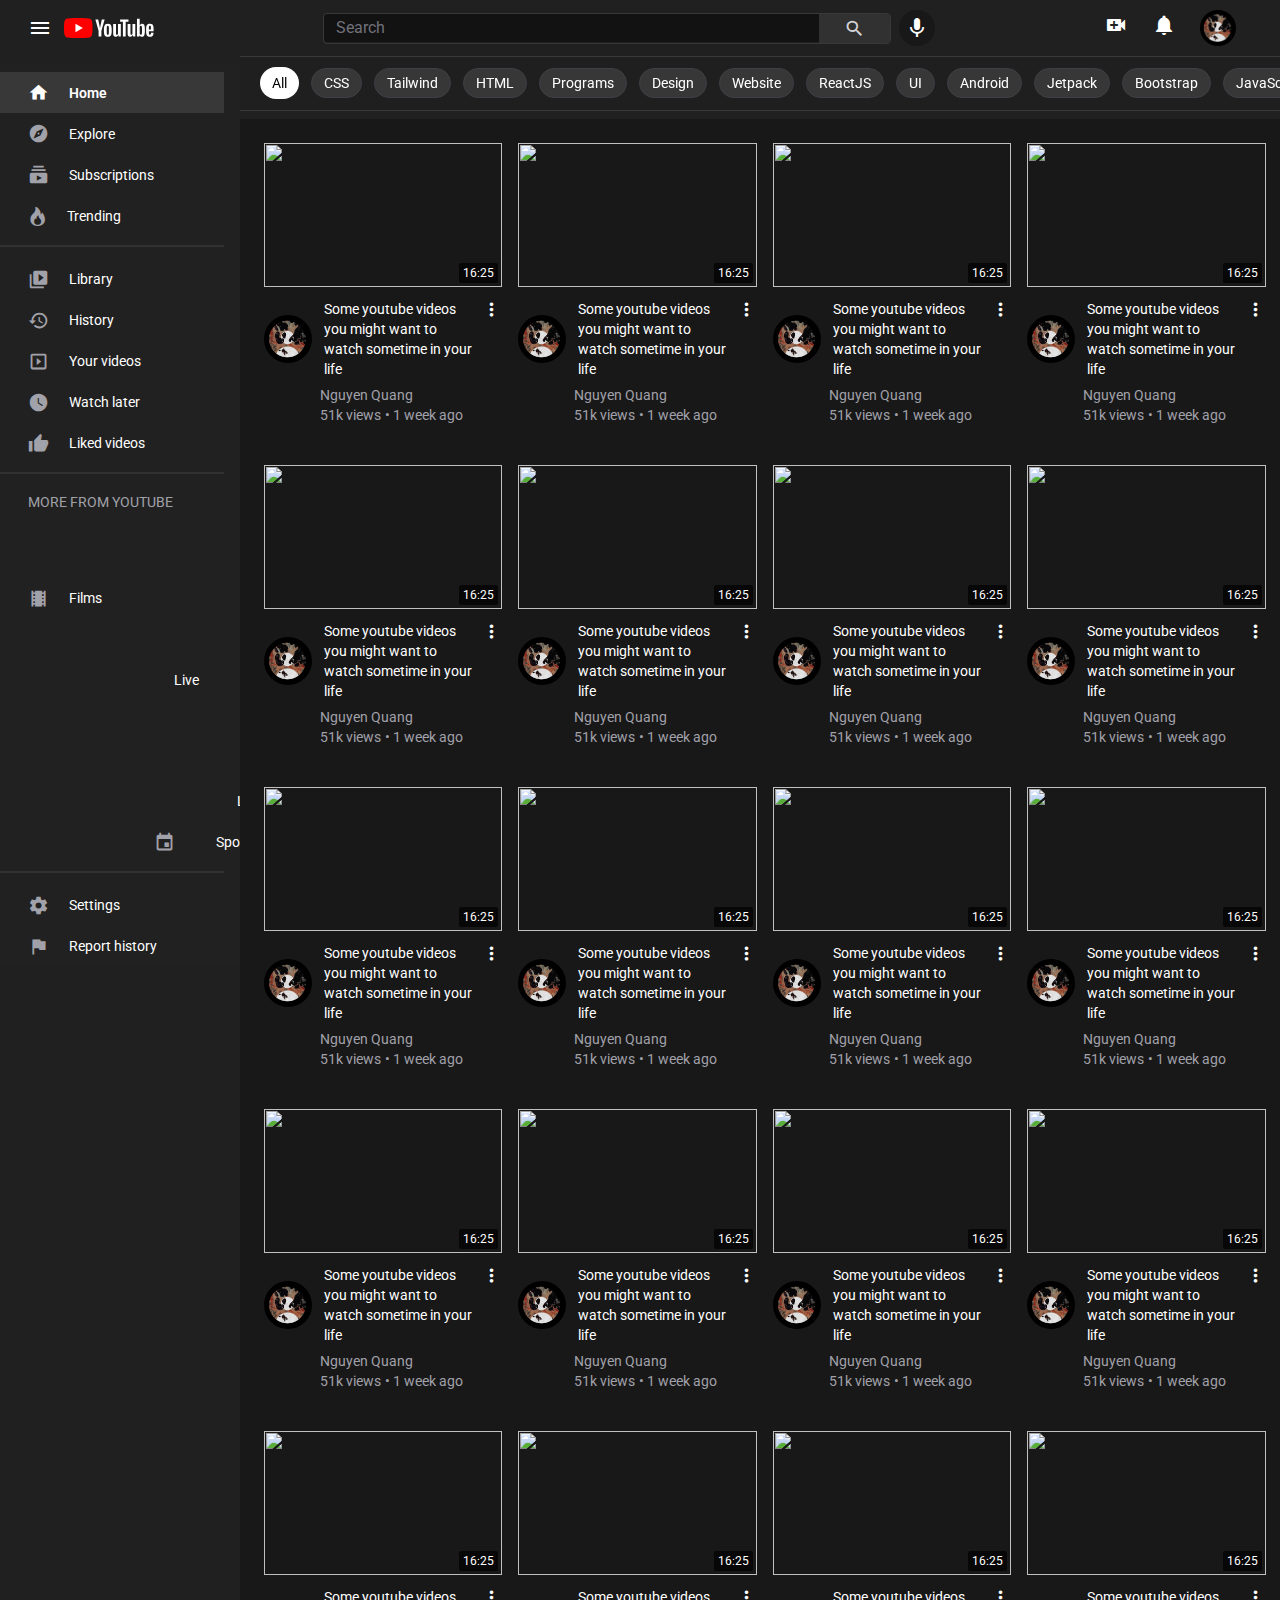
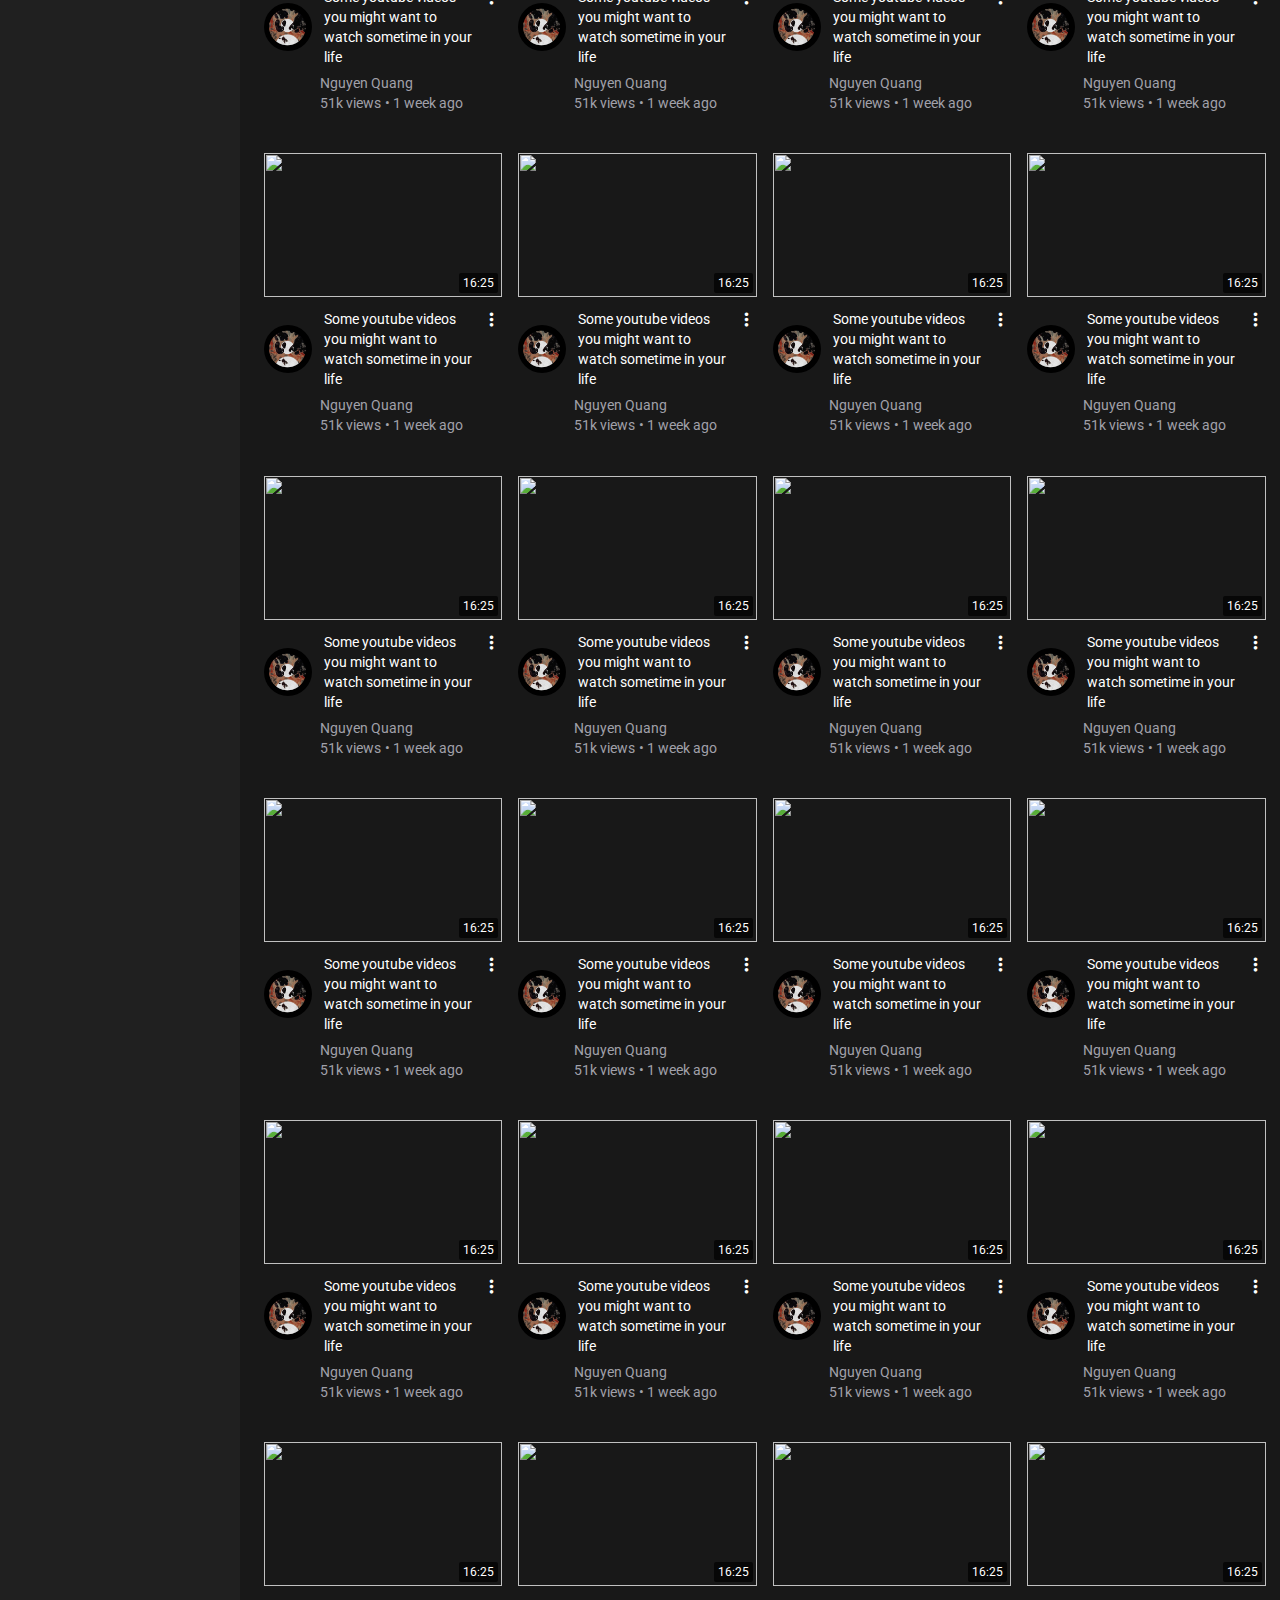
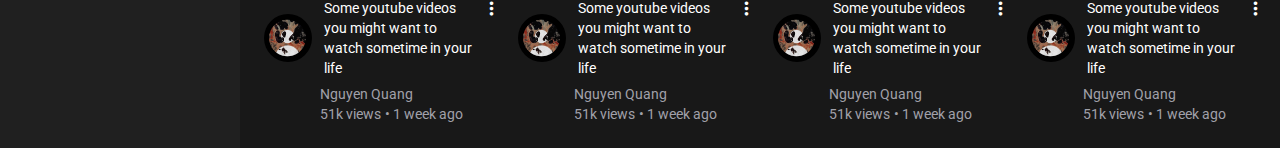
==== commit f72e4da1: "Update" ====
--- a/YouTube/public/index.html
+++ b/YouTube/public/index.html
@@ -17,7 +17,7 @@
 <body class="body">
 
     <!-- top fixed navbar -->
-    <nav class="bg-topNavBg w-full p-1 fixed top-0 z-20">
+    <nav class="bg-topNavBg w-full p-1 fixed top-0 z-100">
         <!-- navbar container -->
         <div class="flex justify-between items-center px-2 sm:px-6 py-1.5 mx-auto">
             <!-- logo container -->
@@ -33,7 +33,7 @@
                 <!-- input box -->
                 <div class="flex items-center flex-auto justify-between rounded border border-sideBarHoverBg">
                     <input class="bg-searchBarBg w-full rounded-l outline-none border-none p-0.5 pl-3 text-white placeholder-gray-500" type="text" placeholder="Search">
-                    
+
                     <i class="material-icons md-21 text-center rounded-r text-gray-300 hover:text-white p-1 w-20 bg-searchIconBg cursor-pointer">search</i>
                 </div>
                 <div class="flex items-center justify-center w-9 h-9 rounded-full bg-mainBg cursor-pointer">
@@ -43,9 +43,81 @@
 
             <!-- right icons container  -->
             <div class="flex items-center space-x-3 sm:space-x-6 pr-4">
-                <i class="material-icons text-white cursor-pointer">video_call</i>
-                <i class="material-icons text-white cursor-pointer">apps</i>
-                <i class="material-icons text-white cursor-pointer">notifications</i>
+                <div class="dropdown">
+                    <i class="material-icons text-white cursor-pointer dropbtn" title="Video Call" onclick="myFunction2()">video_call</i>
+                    <div id="myDropdown2" class="dropdown-content" style="min-width: 300px">
+                        <a href="#">Upload video</a>
+                        <a href="#">Go live</a>
+                    </div>
+                </div>
+                <div class="dropdown">
+                    <i class="material-icons text-white cursor-pointer dropbtn" title="notifications" onclick="myFunction()">notifications</i>
+                    <div id="myDropdown" class="dropdown-content">
+                            <div class="flex flex-row space-y-3 cursor-pointer">
+                                <!-- video details -->
+                                <div class="flex flex-col flex-auto space-y-1.5 mb-3">
+
+                                    <div class="flex items-center space-x-3">
+                                        <!-- channel logo -->
+                                        <img class="w-12 h-12 rounded-full object-cover cursor-pointer" src="./assets/images/not_author.png" alt="">
+                                        <div class="flex items-start">
+                                            <a href="#" class="text-sm text-bold text-white pr-1">Lorem ipsum dolor sit amet consectetur adipisicing.</a>
+                                        </div>
+                                    </div>
+
+                                    <!-- channel link and meta data -->
+                                    <div class="flex flex-col pl-1 sm:pl-0 ml-14">
+                                        <a href="" class="text-gray-400 text-sm hover:text-white">Jhon Doe</a>
+                                        <div class="flex space-x-1">
+                                            <span class="text-sm text-gray-400">• 1 month ago</span>
+                                        </div>
+                                    </div>
+                                </div>
+                            </div>
+                            <div class="flex flex-row space-y-3 cursor-pointer">
+                                <!-- video details -->
+                                <div class="flex flex-col flex-auto space-y-1.5 mb-3">
+
+                                    <div class="flex items-center space-x-3">
+                                        <!-- channel logo -->
+                                        <img class="w-12 h-12 rounded-full object-cover cursor-pointer" src="./assets/images/not_author.png" alt="">
+                                        <div class="flex items-start">
+                                            <a href="#" class="text-sm text-bold text-white pr-1">Lorem ipsum dolor sit amet consectetur adipisicing.</a>
+                                        </div>
+                                    </div>
+
+                                    <!-- channel link and meta data -->
+                                    <div class="flex flex-col pl-1 sm:pl-0 ml-14">
+                                        <a href="" class="text-gray-400 text-sm hover:text-white">Jhon Doe</a>
+                                        <div class="flex space-x-1">
+                                            <span class="text-sm text-gray-400">• 1 month ago</span>
+                                        </div>
+                                    </div>
+                                </div>
+                            </div>
+                            <div class="flex flex-row space-y-3 cursor-pointer">
+                            <!-- video details -->
+                            <div class="flex flex-col flex-auto space-y-1.5 mb-3">
+
+                                <div class="flex items-center space-x-3">
+                                    <!-- channel logo -->
+                                    <img class="w-12 h-12 rounded-full object-cover cursor-pointer" src="./assets/images/not_author.png" alt="">
+                                    <div class="flex items-start">
+                                        <a href="#" class="text-sm text-bold text-white pr-1">Lorem ipsum dolor sit amet consectetur adipisicing.</a>
+                                    </div>
+                                </div>
+
+                                <!-- channel link and meta data -->
+                                <div class="flex flex-col pl-1 sm:pl-0 ml-14">
+                                    <a href="" class="text-gray-400 text-sm hover:text-white">Jhon Doe</a>
+                                    <div class="flex space-x-1">
+                                        <span class="text-sm text-gray-400">• 1 month ago</span>
+                                    </div>
+                                </div>
+                            </div>
+                    </div>
+                    </div>
+                </div>
 
                 <img class="w-9 h-9 rounded-full object-cover cursor-pointer" src="./assets/images/not_author.png" alt="" draggable="false">
             </div>
@@ -81,7 +153,7 @@
                     <div class = "flex items-center space-x-5 hover:bg-sideBarHoverBg px-7 py-2.5 cursor-pointer">
                         <i class="bi bi-fire material-icons text-gray-400 md-21" style="font-size: 1.2rem;"></i>
                         <h2 class="text-sm text-white">Trending</h2>
-                    </div>                    
+                    </div>
                 </a>
 
             </div>
@@ -214,7 +286,7 @@
                     <a class="text-xs text-gray-400" href="">How YouTube works</a>
                     <a class="text-xs text-gray-400" href="">Test new features</a>
             </div>
-            
+
             <!-- copyright -->
             <span class="text-gray-500 text-xs px-6 py-2">&copy; 2021 Google LLC</span>
 
--- a/YouTube/public/assets/style.css
+++ b/YouTube/public/assets/style.css
@@ -625,6 +625,10 @@
   z-index: 20;
 }
 
+.z-100{
+  z-index: 100;
+}
+
 .mx-auto{
   margin-left: auto;
   margin-right: auto;
@@ -1378,6 +1382,49 @@
   overflow-y: auto;
 }
 
+/*!* Dropdown Button *!*/
+/*.dropbtn {*/
+/*  background-color: #3498DB;*/
+/*  color: white;*/
+/*  padding: 16px;*/
+/*  font-size: 16px;*/
+/*  border: none;*/
+/*  cursor: pointer;*/
+/*}*/
+
+/*!* Dropdown button on hover & focus *!*/
+/*.dropbtn:hover, .dropbtn:focus {*/
+/*  background-color: #2980B9;*/
+/*}*/
+
+.dropdown {
+  float: right;
+  position: relative;
+  display: inline-block;
+}
+
+.dropdown-content {
+  display: none;
+  position: absolute;
+  background-color: #000;
+  min-width: 450px;
+  overflow: auto;
+  padding: 10px;
+  box-shadow: 0px 8px 16px 0px rgba(0,0,0,0.2);
+  right: 0;
+}
+
+.dropdown-content a {
+  color: white;
+  padding: 12px 16px;
+  text-decoration: none;
+  display: block;
+}
+
+.dropdown a:hover {background-color: #ddd;}
+
+.show {display: block;}
+
 @media (min-width: 640px){
   .sm\:h-36{
     height: 9rem;
